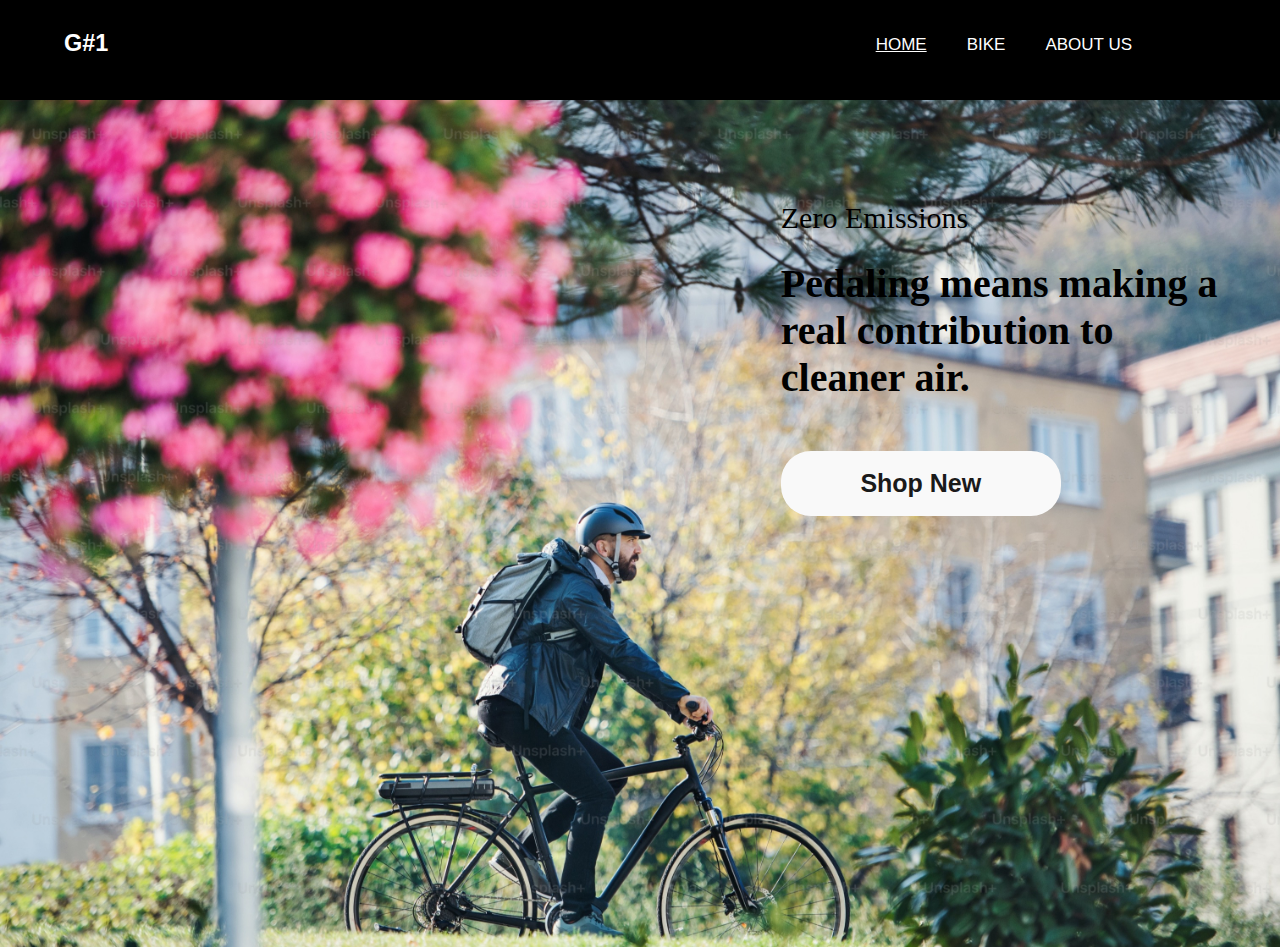
==== index.html @ 7e8c32e7 "header" ====
<!DOCTYPE html>
<html lang="en">
<head>
    <meta charset="UTF-8">
    <meta name="viewport" content="width=device-width, initial-scale=1.0">
    <title>Product</title>
    <link rel="stylesheet" href="style.css">
    <link rel="preconnect" href="https://fonts.googleapis.com"> 
</head>
<body>
    
    <div class="container">
        <div class="menu-bar">
            <div class="logo">     
                       <h3 style="color: white;">G#1</h3> 
            </div>
            <div class="menu">
                <ul>
                    <li>
                        <a href="#">Home</a>
                    </li>
                    <li>
                        <a href="#" style="text-decoration: none;">Bike</a>
                    </li>
                    <li>
                        <a href="#" style="text-decoration: none;">About Us</a>
                    </li>
                   
                </ul>
            </div>
        </div>
    </div>
    <div class="header">
        <img src="Resources/bike1.jpg" alt="">
    </div>
    <div class="header-p">
        <p>Zero Emissions</p>
        <h3>Pedaling means making a <br>
             real contribution to <br>
             cleaner air.</h3>
    </div>
    <button>Shop New</button>
</body>
</html>
---- style.css ----
*{
    margin: 0;
    padding: 0;
    box-sizing: border-box;
    list-style-type: none;

}
.container{

    width: 100%;
   height: 100px;
    background-color: rgb(0, 0, 0);
 
}
.menu-bar{
    width: 100%;
    height: auto;
    overflow: hidden;
    
}
.logo{
    width: 27%;
    height: auto;
    float: left;
    font-size: 20px;
    font-family: 'Plus Jakarta Sans', sans-serif;
    color: white;
    font-weight: 700;
    margin-left: 5%;
    margin-top: 30px;
   
}

.menu{
    width: 40%;
    height: auto;
    float: right;
    margin-bottom: 0px;
    margin-right: 10%;
    
}
.menu ul{
    margin: 0;
    padding: 0;
    list-style-type: none;
    float: right;
}
.menu ul li{
    float: left;
}
.menu ul li a{
    display: block;
    padding: 20px;
    font-size: 17px;
    font-family: 'Plus Jakarta Sans', sans-serif;
    color: rgb(255, 255, 255);
    font-weight: 500;
    margin-top: 15px;
    text-transform: uppercase;
    
}
.menu ul li a:hover{
    background-color: rgb(71, 70, 70);
    color: rgb(255, 255, 255);  
}
.header img{
    object-fit: cover;
    width: 100%;
}
.header-p p{
    width: 250px;
    font-size: 30px;
    font-weight: 400;
    z-index: 2;
   margin-top: -750px;
   margin-left: 61%;
}
.header-p h3{
    font-size: 40px;
    font-weight: 600;
    margin-left: 61%;
    margin-top: 25px;
}
button {
    width: 280px;
    height: 65px;
    background-color: #F9F9F9;
    color: #1A1A1A;
    font-size: 25px;
    border-radius: 30px ;
    border: none;
    font-weight:700;
    Padding:25px, 220px, 25px, 220px ;
    gap: 15px;
    margin-top: 50px;
    margin-left: 61%;
}
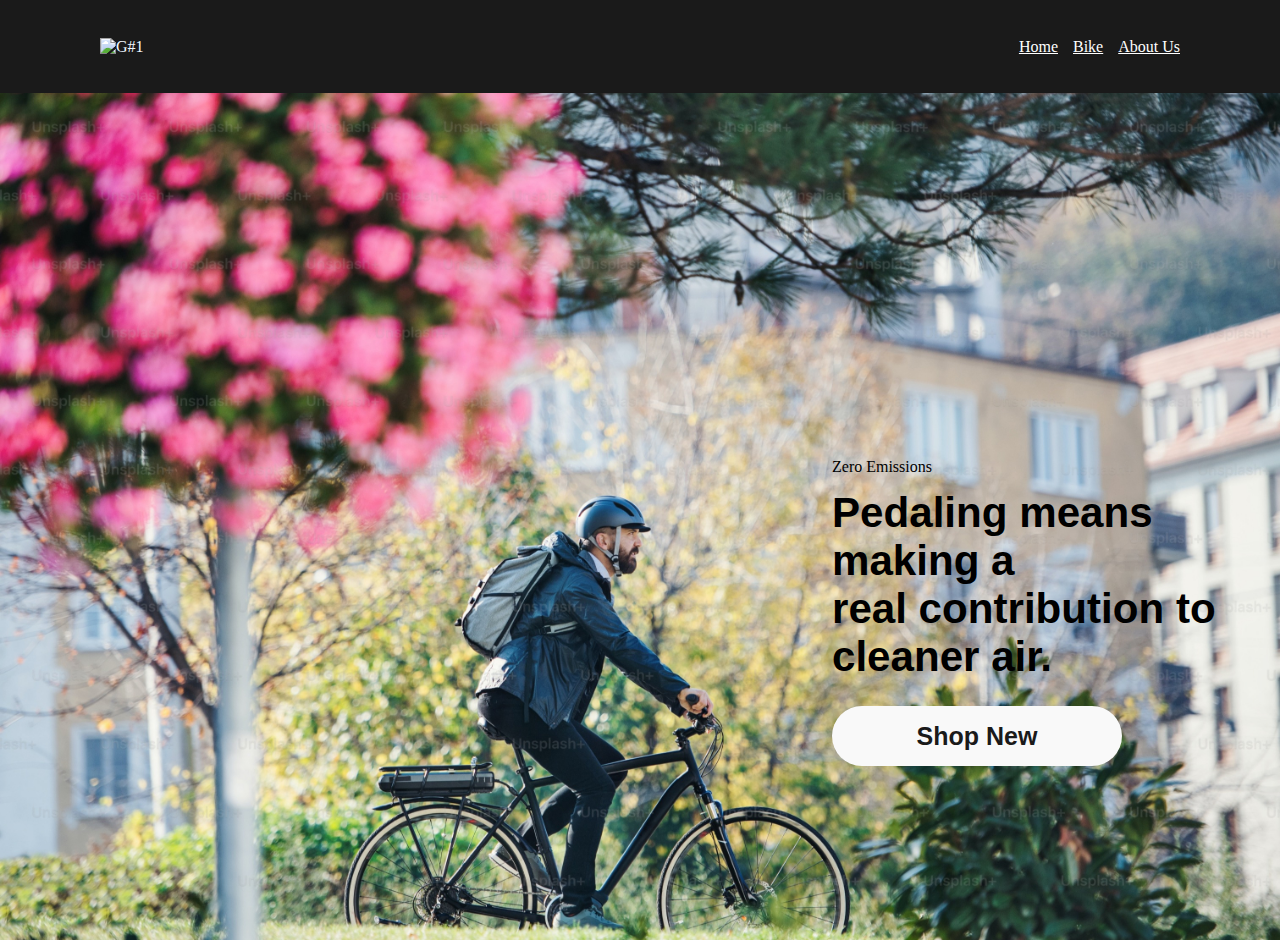
==== commit ac5d0f4a: "update home page" ====
--- a/index.html
+++ b/index.html
@@ -1,44 +1,46 @@
+
 <!DOCTYPE html>
 <html lang="en">
-<head>
-    <meta charset="UTF-8">
-    <meta name="viewport" content="width=device-width, initial-scale=1.0">
+  <head>
+    <meta charset="UTF-8" />
+    <meta name="viewport" content="width=device-width, initial-scale=1.0" />
+    <link rel="stylesheet" href="style.css" />
+    <link
+      rel="stylesheet"
+      href="https://cdnjs.cloudflare.com/ajax/libs/font-awesome/6.5.1/css/all.min.css"
+    />
     <title>Product</title>
-    <link rel="stylesheet" href="style.css">
-    <link rel="preconnect" href="https://fonts.googleapis.com"> 
-</head>
-<body>
-    
-    <div class="container">
-        <div class="menu-bar">
-            <div class="logo">     
-                       <h3 style="color: white;">G#1</h3> 
-            </div>
-            <div class="menu">
-                <ul>
-                    <li>
-                        <a href="#">Home</a>
-                    </li>
-                    <li>
-                        <a href="#" style="text-decoration: none;">Bike</a>
-                    </li>
-                    <li>
-                        <a href="#" style="text-decoration: none;">About Us</a>
-                    </li>
-                   
-                </ul>
-            </div>
+  </head>
+  <body>
+    <header>
+      <div class="logo">
+        <img src="G#1" style="color: aliceblue" alt="G#1" />
+      </div>
+        <nav>
+          <ul>
+            <li>
+              <a href="home">Home</a>
+            </li>
+            <li>
+              <a href="bike">Bike</a>
+            </li>
+            <li>
+              <a href="about">About Us</a>
+            </li>
+          </ul>
+        </nav>
+        <div class="dropdown-menu">
+          
+          <a href="navbar.html"><i style="color: aliceblue" class="fa-solid fa-bars"></i></a>
         </div>
-    </div>
-    <div class="header">
-        <img src="Resources/bike1.jpg" alt="">
-    </div>
-    <div class="header-p">
-        <p>Zero Emissions</p>
-        <h3>Pedaling means making a <br>
-             real contribution to <br>
-             cleaner air.</h3>
-    </div>
-    <button>Shop New</button>
-</body>
-</html>+    </header>
+    <main>
+      <img src="Resources/bike1.jpg" alt="" />
+      <div class="info">Zero Emissions</div>
+      <div class="info-p"><h3>Pedaling means making a <br>
+        real contribution to <br>
+        cleaner air. </h3></div>
+      <button>Shop New</button>
+    </main>
+  </body>
+</html>
--- a/style.css
+++ b/style.css
@@ -3,87 +3,52 @@
     padding: 0;
     box-sizing: border-box;
     list-style-type: none;
-
 }
-.container{
-
-    width: 100%;
-   height: 100px;
-    background-color: rgb(0, 0, 0);
- 
-}
-.menu-bar{
-    width: 100%;
-    height: auto;
-    overflow: hidden;
-    
-}
-.logo{
-    width: 27%;
-    height: auto;
-    float: left;
-    font-size: 20px;
-    font-family: 'Plus Jakarta Sans', sans-serif;
-    color: white;
-    font-weight: 700;
-    margin-left: 5%;
-    margin-top: 30px;
-   
+header {
+  background: #1A1A1A;
+  display: flex;
+  align-items: center;
+  justify-content: space-between;
+  padding: 0 100px;
+  height: 93px;
+  
 }
 
-.menu{
-    width: 40%;
-    height: auto;
-    float: right;
-    margin-bottom: 0px;
-    margin-right: 10%;
-    
+ul {
+  display: flex;
+  list-style: none;
+  gap: 15px;
+  
 }
-.menu ul{
-    margin: 0;
-    padding: 0;
-    list-style-type: none;
-    float: right;
+
+ul li a {
+  color: white;
+  font-size: 16px;
 }
-.menu ul li{
-    float: left;
+
+header .dropdown-menu {
+  display: none;
+  
 }
-.menu ul li a{
-    display: block;
-    padding: 20px;
-    font-size: 17px;
-    font-family: 'Plus Jakarta Sans', sans-serif;
-    color: rgb(255, 255, 255);
-    font-weight: 500;
-    margin-top: 15px;
-    text-transform: uppercase;
-    
-}
-.menu ul li a:hover{
-    background-color: rgb(71, 70, 70);
-    color: rgb(255, 255, 255);  
-}
-.header img{
-    object-fit: cover;
+main img{
     width: 100%;
 }
-.header-p p{
-    width: 250px;
-    font-size: 30px;
-    font-weight: 400;
-    z-index: 2;
-   margin-top: -750px;
-   margin-left: 61%;
+.info{
+    font-size: 16px;
+    margin-left: 65%;
+    margin-top: -38%;
 }
-.header-p h3{
-    font-size: 40px;
-    font-weight: 600;
-    margin-left: 61%;
-    margin-top: 25px;
+.info-p{
+    font-size: 2rem;
+    display: flex;
+    font-family: Arial, Helvetica, sans-serif;
+    margin-left: 65%;
+    font-size: 36px;
+    margin-top: 1%;
 }
-button {
-    width: 280px;
-    height: 65px;
+button{
+    width: 290px;
+    height: 60px;
     background-color: #F9F9F9;
     color: #1A1A1A;
     font-size: 25px;
@@ -92,6 +57,36 @@
     font-weight:700;
     Padding:25px, 220px, 25px, 220px ;
     gap: 15px;
-    margin-top: 50px;
-    margin-left: 61%;
-}+    font-family: Arial, Helvetica, sans-serif;
+    margin-left: 65%;
+    margin-top: 2%;
+}
+    @media only screen and (max-width: 600px){
+        nav {
+            display: none;
+        }
+        header .dropdown-menu {
+            display: block;
+          }
+          .info{
+            font-size: 13px;
+            margin-left: 50px;
+            margin-top: -50%;
+        }
+        .info-p{
+            font-size: 2rem;
+            margin-left: 50px;
+            font-size: 15px;
+            margin-top: 3%;
+        }
+        button{
+            width: 90px;
+            height: 30px;
+            font-size: 10px;
+            border-radius: 20px ;
+            gap: 15px;
+            margin-left: 50px;
+            margin-top: 4%;
+        }
+        }
+        
